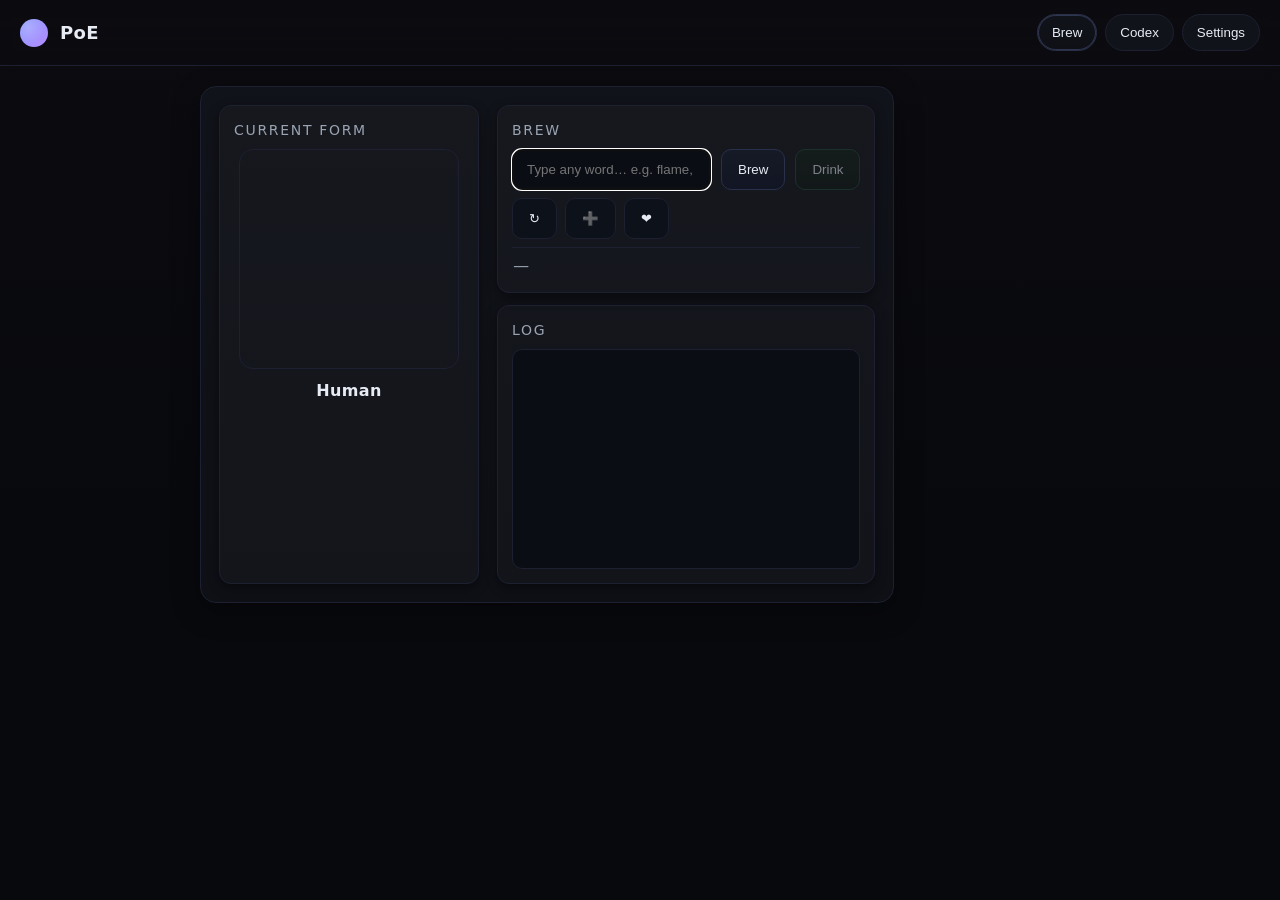
==== index.html @ a190d505 "Extract and organize PoE v4.4.5 project - Lift web app (index.html, CSS, assets/, data/, src/) to re" ====
<!doctype html>
<html lang="th">
<head>
  <meta charset="utf-8" />
  <meta name="viewport" content="width=device-width, initial-scale=1" />
  <title>PoE v4.5 (clean core)</title>
  <link rel="stylesheet" href="style.css" />
  <link rel="stylesheet" href="ui.css" />
  <link rel="stylesheet" href="animation.css">
</head>
<body>
  <header class="top" role="banner">
  <div class="brand">
    <div class="logo" aria-hidden="true"></div>
    <h1>PoE</h1>
  </div>
  <nav class="tabs" role="tablist" aria-label="Main Tabs">
    <button class="tab-btn" role="tab" aria-selected="true"  data-tab="brew">Brew</button>
    <button class="tab-btn" role="tab" aria-selected="false" data-tab="codex">Codex</button>
    <button class="tab-btn" role="tab" aria-selected="false" data-tab="settings">Settings</button>
  </nav>
</header>

  <main class="wrap">
    <!-- BREW -->
      <section id="tab-brew" class="panel" role="tabpanel">
    <div class="brew-grid">
      <div class="card">
        <p class="title">Current Form</p>
        <div class="form-box">
          <div class="form-img" id="stFormImg">IMG</div>
          <div class="form-name" id="stForm">human</div>
        </div>
      </div>
      <div class="brew-box">
        <div class="card">
          <p class="title">Brew</p>
          <div class="input-row">
            <input id="labelInput" placeholder="Type any word… e.g. flame, death" autocomplete="off" />
            <button class="btn primary" id="brewBtn">Brew</button>
            <button class="btn ok" id="drinkBtn" disabled>Drink</button>
          </div>
          <div id="resultBox" class="muted" style="margin-top:8px">—</div>
        </div>
        <div class="card">
          <p class="title">Log</p>
          <div class="log-box" id="log" aria-live="polite"></div>
        </div>
      </div>
    </div>
  </section>

  <!-- Codex -->
  <section id="tab-codex" class="panel" role="tabpanel" hidden>
  <div id="codex-summary" class="codex-summary-bar"></div>
  <div class="codex-tabs" role="tablist" aria-label="Codex Tabs">
    <button class="codex-btn" role="tab" aria-selected="true" data-sub="kw">Keywords</button>
    <button class="codex-btn" role="tab" aria-selected="false" data-sub="forms">Forms</button>
    <button class="codex-btn" role="tab" aria-selected="false" data-sub="endings">Endings</button>
  </div>
  <div id="codex-content"></div>
</section>

  <!-- Settings -->
  <section id="tab-settings" class="panel" role="tabpanel" hidden>
  <div class="card danger">
    <p class="title">Danger Zone</p>
    <button class="btn danger" id="btnReset">Hard Reset</button>
  </div>

  <div class="card">
    <p class="title">Display & Accessibility</p>
    <label class="row"><input type="checkbox" id="setCompact"> Compact UI</label>
    <label class="row"><input type="checkbox" id="setContrast"> High Contrast</label>
    <label class="row"><input type="checkbox" id="setInstant"> Instant Overlays</label>
    <label class="row"><input type="checkbox" id="setAutoScroll"> Auto-scroll Log</label>
  </div>

  <div class="card">
    <p class="title">Credits</p>
    <div class="muted">Potion of Everything — UI v1</div>
  </div>
  <!-- STATE -->
    <section class="card">
      <h2>State</h2>
      <div>Form: <b id="stForm">human</b></div>
      <div>Buffer: <span id="stBuffer" class="mono">—</span></div>
      <div>Outcome: <span id="stOutcome">—</span></div>
      <div class="btns">
        <button id="btnClearBuf">Clear Buffer</button>
        <button id="btnReset">Hard Reset</button>
      </div>
    </section>
    
    <!-- === Brew Defaults === -->
<div class="card">
  <p class="title">Brew Defaults</p>

  <div class="row">
    <label for="setDefaultWord">Default Brew Word</label><br>
    <input id="setDefaultWord" type="text" placeholder="เช่น flame frost" style="width:100%;max-width:420px">
    <p class="muted" style="margin:6px 0 0">
      ถ้าช่อง Brew ว่างอยู่ เมื่อกด Brew จะใช้คำนี้อัตโนมัติ (ปุ่มลัด “Brew default” ก็อ่านจากค่านี้)
    </p>
  </div>
</div>

</section>

  <!-- Overlay -->
<div id="overlay" class="overlay hidden" aria-modal="true" role="dialog">
  <div class="overlay-card">
    <img id="overlayImage" class="overlay-img" alt="" />
    <div id="overlayTitle" class="overlay-title"></div>
    <div id="overlayDesc" class="overlay-desc"></div>
    <div class="overlay-actions" id="overlayActions"></div>
    <button id="overlayClose" class="overlay-close">×</button>
  </div>
</div>
  
  <!-- (ไม่บังคับ) bottom tabs -->
<!--
<nav class="bottom-tabs" role="tablist" aria-label="Main Tabs (Bottom)">
  <button class="tab-btn" role="tab" aria-selected="true"  data-tab="brew">Brew</button>
  <button class="tab-btn" role="tab" aria-selected="false" data-tab="codex">Codex</button>
  <button class="tab-btn" role="tab" aria-selected="false" data-tab="settings">Settings</button>
</nav>
-->

  <!-- Data ของคุณ -->
  <script defer src="data/data_keywords.js"></script>
  <script defer src="data/data_forms.js"></script>
  <script defer src="data/data_endings_new.js"></script>
  <script defer src="data/data_recipes.js"></script>

  <!-- Engine -->
  <script defer src="src/engine/save.js"></script>
  <script defer src="src/engine/overlay.js"></script>
  <script defer src="src/engine/chain.js"></script>
  <script defer src="src/engine/adapter.js"></script>
  <script defer src="src/engine/recipe_validator.js"></script>
<script>
  // ให้แน่ใจว่าเรียกหลังจาก adapter set window.RECIPES แล้ว
  document.addEventListener('DOMContentLoaded', ()=>{
    if (window.RECIPES) RecipeValidator.run(window.RECIPES);
  });
</script>
  <!-- UI -->
  <script defer src="src/ui/app.js"></script>
  <script defer src="src/ui/codex.js"></script>
  <script defer src="src/ui/brew.js"></script>
  <script defer src="src/ui/settings.js"></script>
  <script defer src="src/ui/animation.js"></script>
</body>
</html>
---- style.css ----
:root{
  --bg:#111; --card:#1b1b1b; --text:#f5f5f5; --muted:#aaa; --accent:#ff1f7a;
  --r:12px; --m:12px; --l:20px;
  font-family: system-ui, "Noto Sans Thai", sans-serif;
}
*{box-sizing:border-box}
body{margin:0;background:var(--bg);color:var(--text)}
.topbar{padding:10px 16px;border-bottom:1px solid #222}
.wrap{display:grid;gap:16px;padding:16px;grid-template-columns:1fr}
@media(min-width:900px){.wrap{grid-template-columns:1fr 1fr 1fr}}
.card{background:var(--card);border-radius:var(--r);padding:var(--l);box-shadow:0 4px 12px rgba(0,0,0,.45)}
.brew-row{display:flex;gap:8px}
.brew-row input{flex:1;padding:10px;border-radius:10px;border:0}
button{padding:10px 14px;border:0;border-radius:10px;background:var(--accent);color:#fff;cursor:pointer}
button:disabled{opacity:.5;cursor:not-allowed}
.result{margin-top:8px;color:var(--muted)}
.log{max-height:40vh;overflow:auto;border:1px solid #333;border-radius:10px;padding:8px}
.log > div{padding:2px 0;border-bottom:1px dashed #333}
.mono{font-family: ui-monospace, SFMono-Regular, Menlo, Consolas, monospace}
.btns{display:flex;gap:8px;margin-top:8px}

/* Overlay */
.overlay{position:fixed;inset:0;display:flex;align-items:center;justify-content:center;background:rgba(0,0,0,.6)}
.hidden{display:none}
.overlay-card{width:min(92vw,520px);background:#000;border:3px solid #fff;border-radius:18px;padding:16px;position:relative}
.overlay-img{width:100%;height:240px;object-fit:contain;background:#111;border-radius:10px}
.overlay-title{font-size:22px;font-weight:800;margin:8px 0}
.overlay-desc{opacity:.9;margin-bottom:8px}
.overlay-actions{display:flex;gap:8px;flex-wrap:wrap}
.overlay-close{position:absolute;top:8px;right:8px;width:40px;height:40px;border-radius:50%;background:#222}


/* Settings layout */
#tab-settings .row { display:block; margin:6px 0; }

/* Compact */
.compact-ui body { font-size: 0.92em; }
.compact-ui .viewer-img { height: clamp(200px, 30vh, 360px); }

/* High contrast */
.high-contrast body { background:#000; color:#fff; }
.high-contrast .muted { color:#9ad; }

/* Instant overlays: ถ้าเคยมีทรานซิชัน ก็ปิดทิ้ง */
.instant-overlay #overlay { transition: none !important; }


/* ===== Overlay: enter/exit ===== */
@keyframes ovPopIn   { from{opacity:0; transform:scale(.96)} to{opacity:1; transform:scale(1)} }
@keyframes ovPopOut  { from{opacity:1; transform:scale(1)}   to{opacity:0; transform:scale(.98)} }
.overlay-card.anim-in  { animation: ovPopIn .28s ease both; }
.overlay-card.anim-out { animation: ovPopOut .18s ease both; }

/* ===== Endings: Ken Burns ที่รูปด้านบน ===== */
@keyframes kenburns { from{transform:scale(1)} to{transform:scale(1.08)} }
.overlay-card .ov-img.kenburns { animation: kenburns 5s ease forwards; }

/* ===== Evolution: pulse ม่านดำสั้น ๆ ===== */
@keyframes pulseDark { 0%,100%{opacity:.75} 50%{opacity:.9} }
#fadeCurtain.pulse { animation: pulseDark 600ms ease 3; }

/* ===== Mini progress bar (มีลายวิ่ง) ===== */
@keyframes progressStripe { to { background-position: 30px 0; } }
.miniBar { height:10px; border-radius:999px; background:#20232a; overflow:hidden; }
.miniBar .fill{
  height:100%;
  background: repeating-linear-gradient(90deg, rgba(255,255,255,.18) 0 15px, rgba(255,255,255,.28) 15px 30px), #5865f2;
  background-size:30px 100%, auto;
  animation: progressStripe .8s linear infinite;
  width:0%;
  transition: width .2s linear;
}

/* ===== Game Over: ปุ่มเด้งเล็กน้อยตอนโผล่ ===== */
@keyframes btnAttention { 0%{transform:scale(1)} 30%{transform:scale(1.06)} 100%{transform:scale(1)} }
#gameOver #goContinue.appear { animation: btnAttention .45s ease .1s both; }
---- ui.css ----
:root{
  --bg:#0b0b10; --panel:#11131a; --panel-2:#0e1016; --text:#e7ebf4; --muted:#9aa3b2;
  --accent:#8b9dff; --accent-2:#61d1c2; --danger:#f56b6b; --ok:#86e49d; --border:#1c2030;
  --radius:16px; --radius-sm:12px; --gap:14px; --shadow:0 8px 28px rgba(0,0,0,.35);
}

/* Base */
html,body{height:100%}
body{margin:0;background:linear-gradient(180deg,var(--bg),#08090d 60%);color:var(--text);
  font:16px/1.5 system-ui,Segoe UI,Roboto,Arial}
a{color:var(--accent)}
.wrap{max-width:920px;margin:0 auto;padding:20px}

/* Header */
header.top{
  display:flex;align-items:center;justify-content:space-between;gap:10px;
  padding:14px 20px;border-bottom:1px solid var(--border);position:sticky;top:0;
  backdrop-filter:saturate(1.1) blur(6px);
  background:linear-gradient(180deg,rgba(11,11,16,.9),rgba(11,11,16,.6));z-index:20
}
.brand{display:flex;align-items:center;gap:12px}
.brand .logo{width:28px;height:28px;border-radius:50%;
  background:radial-gradient(circle at 30% 30%,#fff3,transparent 60%),linear-gradient(135deg,var(--accent),#b38bff)}
.brand h1{font-size:18px;margin:0;font-weight:700;letter-spacing:.3px}

/* Tabs (top or bottom share styles) */
.tab-btn{padding:10px 14px;background:var(--panel);border:1px solid var(--border);
  border-radius:999px;color:var(--text);cursor:pointer}
.tab-btn[aria-selected="true"]{
  background:linear-gradient(180deg,var(--panel),var(--panel-2));border-color:#2a3045;box-shadow:inset 0 0 0 1px #2e3550
}
nav.tabs{display:flex;gap:8px;flex-wrap:wrap}

/* Optional: bottom tabs bar */
.bottom-tabs{
  position:sticky;bottom:0;z-index:30;display:flex;justify-content:center;gap:10px;
  padding:10px 14px;border-top:1px solid var(--border);
  background:linear-gradient(180deg,rgba(8,9,13,.4),rgba(8,9,13,.9));backdrop-filter:blur(10px)
}
.bottom-tabs .tab-btn{padding:12px 16px}

/* Panels & Cards */
main{padding:18px 0}
.panel{background:linear-gradient(180deg,var(--panel),var(--panel-2));border:1px solid var(--border);
  border-radius:var(--radius);box-shadow:var(--shadow);padding:18px}
.card{background:rgba(255,255,255,.02);border:1px solid var(--border);border-radius:var(--radius-sm);padding:14px}
.title{font-size:14px;color:var(--muted);margin:0 0 8px 0;text-transform:uppercase;letter-spacing:.12em}

/* Brew layout */
.brew-grid{display:grid;grid-template-columns:260px 1fr;gap:18px}
@media (max-width:860px){.brew-grid{grid-template-columns:1fr}}

.form-box{display:flex;flex-direction:column;align-items:center;gap:10px}
.form-img{width:100%;max-width:220px;aspect-ratio:1/1;border-radius:14px;border:1px solid var(--border);background:
  radial-gradient(circle at 60% 20%, #ffffff10 0 40%, transparent 60%),
  linear-gradient(135deg,#2c2f48,#1a1d2b);display:grid;place-items:center;color:#9aa3b2;font-weight:600}
.form-name{font-weight:700;letter-spacing:.4px}

.brew-box{display:flex;flex-direction:column;gap:12px}
.input-row{display:flex;gap:10px}
.input-row input{flex:1;padding:12px 14px;border-radius:10px;border:1px solid var(--border);background:#0a0d14;color:var(--text)}
.btn{padding:12px 16px;border-radius:10px;border:1px solid var(--border);background:#0d1119;color:var(--text);cursor:pointer}
.btn:disabled{opacity:.5;cursor:not-allowed}
.btn.primary{background:linear-gradient(180deg,#151a26,#121624);border-color:#29304a}
.btn.ok{background:linear-gradient(180deg,#142219,#101a14);border-color:#244a39}
.btn.danger{background:linear-gradient(180deg,#2a1010,#1a0c0c);border-color:#492323}

.log-box{height:220px;overflow:auto;border-radius:10px;border:1px solid var(--border);background:#0a0d14;padding:10px}
.log-line{display:flex;gap:8px;align-items:flex-start}
.log-time{color:var(--muted);font-size:12px;min-width:64px}
.chip{display:inline-flex;gap:6px;align-items:center;font-size:12px;padding:2px 8px;border-radius:999px;border:1px solid var(--border);background:#10131c;color:var(--muted)}

/* Codex base (ใช้ต่อในแพ็กถัดไป) */
.codex-tabs{display:flex;gap:8px;margin-bottom:10px}
.codex-btn{padding:8px 12px;border-radius:8px;border:1px solid var(--border);background:#0e1118;color:var(--text);cursor:pointer}
.codex-btn[aria-selected="true"]{background:#131827}
.codex-grid{display:grid;grid-template-columns:repeat(auto-fill,minmax(200px,1fr));gap:12px}
.codex-card{border:1px solid var(--border);border-radius:12px;background:#0b0f17;padding:12px;display:flex;flex-direction:column;gap:8px}
.codex-card .name{font-weight:700;margin-bottom:2px}
.muted{color:var(--muted)}

#resultBox {
  font-style: italic;
  color: var(--muted);
  padding-top: 6px;
  border-top: 1px solid var(--border);
  margin-top: 10px;
}

/* Utility */
.hidden{display:none !important}

/* ===== Codex → Keywords ===== */
.kw-head{display:flex;flex-direction:column;gap:10px;margin-bottom:12px}
.kw-selected{display:flex;flex-wrap:wrap;gap:10px;align-items:center;border:1px solid var(--border);background:#0b0f17;border-radius:12px;padding:12px}
.kw-title{font-weight:800;letter-spacing:.3px}
.kw-tags{display:flex;gap:6px;flex-wrap:wrap}
.kw-tag{font-size:11px;padding:2px 8px;border:1px solid var(--border);border-radius:999px;background:#0f1420;color:var(--muted)}
.kw-actions{margin-left:auto;display:flex;gap:8px}
.kw-actions .btn{padding:8px 12px;border-radius:10px}

.kw-az{display:flex;flex-wrap:wrap;gap:6px}
.kw-az .az-btn{padding:6px 10px;font-size:12px;border-radius:999px;border:1px solid var(--border);background:#0e1118;color:var(--text);cursor:pointer}
.kw-az .az-btn[aria-pressed="true"]{background:#131827}

.kw-list{border:1px solid var(--border);background:#0a0d14;border-radius:12px;height:360px;overflow:auto}
.kw-item{display:flex;justify-content:space-between;align-items:center;padding:10px 12px;border-bottom:1px solid #0f1220;cursor:pointer}
.kw-item:last-child{border-bottom:0}
.kw-item:hover{background:#0f1420}
.kw-item .name{font-weight:600}
.kw-item .id{color:var(--muted);font-size:12px}
.kw-item .mini-tags{display:flex;gap:6px}
.kw-item .mini-tags .kw-tag{transform:scale(.9)}

.overlay-lite{position:fixed;inset:0;background:rgba(0,0,0,.6);display:none;align-items:center;justify-content:center;z-index:60}
.overlay-lite.active{display:flex}
.overlay-card{background:#0b0f17;border:1px solid var(--border);border-radius:16px;box-shadow:var(--shadow);padding:16px;max-width:520px;width:92%;display:flex;flex-direction:column;gap:12px;align-items:center}
.overlay-img{width:280px;max-width:80%;aspect-ratio:1/1;border:1px solid var(--border);border-radius:12px;display:grid;place-items:center;background:linear-gradient(135deg,#2c2f48,#1a1d2b);color:#aab2c5;font-weight:700}

/* Locked keyword (= ยังไม่ค้นพบ) */
.kw-item.is-locked{ opacity:.6; cursor:not-allowed }
.kw-item.is-locked .mini-tags{ visibility:hidden }  /* ซ่อนอีโมจิในแถวรายการ */
.kw-selected.is-locked .kw-tags{ display:none }     /* ซ่อนแท็กบนกล่องรายละเอียด */
.kw-selected .hint{ color:var(--muted); font-size:12px }.

/* ===== Codex • Forms ===== */
.forms-wrap { display: grid; gap: 12px; }

/* Viewer บนสุด (เล็กลง) */
.forms-viewer { display: grid; place-items: center; gap: 8px; }
.viewer-img {
  width: min(320px, 100%); /* เดิม 420px → ย่อ */
  aspect-ratio: 1 / 1;
  border: 1px solid var(--border);
  border-radius: 12px;
  background: #000;       /* fallback */
  display: grid; place-items: center;
}
.viewer-name { font-weight: 700; font-size: 16px; text-align: center; }
.viewer-acts { display: flex; gap: 8px; justify-content: center; }
.btn-sm { padding: 8px 10px; border-radius: 8px; }

/* Pager + Thumb grid (2 × 6) */
.forms-head { display: flex; align-items: center; justify-content: space-between; }
.forms-pager { display: flex; gap: 8px; align-items: center; }
.forms-info { color: var(--muted); font-size: 12px; }

.forms-grid {
  display: grid;
  grid-template-columns: repeat(6, 1fr);
  grid-template-rows: repeat(2, auto);
  gap: 8px;               /* ย่อ gap */
}

.form-card {
  border: 1px solid var(--border);
  border-radius: 10px;
  background: var(--panel-2, #0e1016);
  padding: 6px;           /* ย่อ padding */
  cursor: pointer;
}
.form-card.selected { box-shadow: 0 0 0 2px var(--accent) inset; }

.form-thumb {
  width: 100%;
  aspect-ratio: 1 / 1;
  border: 1px solid var(--border);
  border-radius: 8px;
  background: #000;       /* default = ดำ */
  display: grid; place-items: center;
  overflow: hidden;
}
.form-label { text-align: center; margin-top: 6px; font-size: 12px; color: var(--muted); }

/* สถานะค้นพบ/ไม่ค้นพบ */
.form-card.locked .form-label { color: var(--muted); }
.form-card.locked .form-thumb { background: #000 !important; }
.form-card.unlocked .form-thumb.has-img { background-size: cover; background-position: center; }

/* Responsive: มือถือแคบลงเหลือ 3×4 */
@media (max-width: 720px) {
  .forms-grid { grid-template-columns: repeat(3, 1fr); grid-template-rows: repeat(4, auto); }
  .viewer-img { width: min(260px, 100%); } /* ย่ออีกนิดบนมือถือ */
}

/* ===== Codex • Endings ===== */
.endings-wrap { display: grid; gap: 12px; }

/* Viewer */
.ending-viewer { display: grid; place-items: center; gap: 8px; }
.ending-img {
  width: min(320px, 100%);
  aspect-ratio: 1 / 1;
  border: 1px solid var(--border);
  border-radius: 12px;
  background: #000;
  display: grid; place-items: center;
  overflow: hidden;
}
.ending-img.has-img { background-size: cover; background-position: center; }
.ending-img.is-locked { filter: blur(6px) brightness(0.5); }
.ending-name { font-weight: 700; font-size: 16px; text-align: center; }
.ending-acts { display: flex; gap: 8px; justify-content: center; }
.btn-sm { padding: 8px 10px; border-radius: 8px; }

/* Pager + Grid 2×6 */
.endings-head { display: flex; align-items: center; justify-content: space-between; }
.endings-pager { display: flex; gap: 8px; align-items: center; }
.endings-info { color: var(--muted); font-size: 12px; }

.endings-grid {
  display: grid;
  grid-template-columns: repeat(6, 1fr);
  grid-template-rows: repeat(2, auto);
  gap: 8px;
}

.ending-card {
  border: 1px solid var(--border);
  border-radius: 10px;
  background: var(--panel-2, #0e1016);
  padding: 6px;
  cursor: pointer;
}
.ending-card.selected { box-shadow: 0 0 0 2px var(--accent) inset; }

.ending-thumb {
  width: 100%;
  aspect-ratio: 1 / 1;
  border: 1px solid var(--border);
  border-radius: 8px;
  background: #000;
  overflow: hidden;
}
.ending-thumb.has-img { background-size: cover; background-position: center; }
.ending-thumb.is-locked { filter: blur(6px) brightness(0.5); }

/* มือถือ: 3×4 */
@media (max-width: 720px) {
  .endings-grid { grid-template-columns: repeat(3, 1fr); grid-template-rows: repeat(4, auto); }
  .ending-img { width: min(260px, 100%); }
}

.codex-summary-bar{
  display:flex; align-items:center; justify-content:center;
  gap:10px; padding:8px 10px; margin-bottom:10px;
  border:1px solid var(--border); border-radius:12px;
  background:linear-gradient(180deg,var(--panel),var(--panel-2));
  color:var(--muted); font-size:14px;
}
.codex-summary-bar b{ color:var(--text); font-weight:700 }
.codex-summary-bar .dot{ opacity:.6 }

/* รูปใหญ่ */
.viewer-img img,
.ending-img img {
  width: 100%;
  height: 100%;
  object-fit: contain;      /* เห็นทั้งภาพ ไม่ซูมเกิน */
  object-position: center;
  display: block;
  background: #000;
}

/* thumbnail/grids */
.form-thumb img,
.ending-thumb img {
  width: 100%;
  height: 100%;
  object-fit: cover;        /* อยากให้เต็มช่องแบบการ์ดเล็ก ๆ */
  object-position: center;
  display: block;
}

/* ทำให้การ์ด Overlay อยู่สูงกว่าม่านดำ */
#overlay { z-index: 9999; }

/* ===== Overlay: responsive sizes ===== */
#overlay { padding: 16px; }

.overlay-card {
  width: min(92vw, 680px);
  max-height: min(90vh, 820px);
  display: flex;
  flex-direction: column;
  background: #111;
  border-radius: 16px;
  box-shadow: 0 14px 48px rgba(0,0,0,.45);
  overflow: hidden;
}

/* ใหญ่ขึ้นสำหรับจอมือถือแนวตั้ง/ต้องการภาพเด่น */
.overlay-card.lg {
  width: min(96vw, 960px);
  max-height: min(92vh, 920px);
}

/* เต็มหน้าจอ */
.overlay-card.full {
  width: 100vw;
  height: 100vh;
  max-height: 100vh;
  border-radius: 0;
}

/* ส่วนภาพด้านบน */
.overlay-card .ov-img {
  width: 100%;
  aspect-ratio: 16/9;
  background: #000 center / cover no-repeat;
}

/* โหมด contain (เผื่อภาพตั้งแนว/โปสเตอร์) */
.overlay-card.contain .ov-img { background-size: contain; background-color:#000; }

/* ถ้าเต็มจอ ให้ภาพกินพื้นที่บน 40vh แล้วที่เหลือเป็นเนื้อหาเลื่อน */
.overlay-card.full .ov-img { height: 40vh; aspect-ratio: auto; }

/* เนื้อหา */
.overlay-card .ov-body { padding: 16px 18px 18px; overflow: auto; }
.overlay-card .ov-actions { display:flex; gap:10px; flex-wrap:wrap; margin-top: 10px; }
---- animation.css ----
/* ===== Animation Pack: Brew Progress, Overlay Fade, Transform Flash ===== */

/* --- Brew Progress Bar --- */
#brew-progress {
  position: fixed; /* sit above gameplay; change to absolute within container if preferred */
  left: 50%;
  bottom: 24px;
  transform: translateX(-50%);
  width: min(640px, 70vw);
  height: 14px;
  border-radius: 999px;
  background: rgba(255,255,255,0.12);
  overflow: hidden;
  opacity: 0;
  pointer-events: none;
  transition: opacity 200ms ease;
  z-index: 5000;
}
#brew-progress.show { opacity: 1; }
#brew-progress .bar {
  width: 0%;
  height: 100%;
  background: linear-gradient(90deg, rgba(140,200,255,1), rgba(110,240,255,1));
  background-size: 200% 100%;
  animation: brewGlow 1200ms linear infinite;
}
@keyframes brewGlow {
  from { background-position: 200% 0; }
  to   { background-position: -200% 0; }
}

/* --- Screen-wide black flash for form transform --- */
#flash-black {
  position: fixed;
  inset: 0;
  background: #000;
  opacity: 0;
  pointer-events: none;
  z-index: 6000;
}
.flash-active {
  animation: flashDark 300ms ease-in-out var(--flash-count, 3);
}
@keyframes flashDark {
  0%, 100% { opacity: 0; }
  50% { opacity: 1; }
}

/* --- Generic fade-in/out helpers for overlays/endings --- */
.fadeable {
  opacity: 0;
  transition: opacity 400ms ease;
}
.fadeable.is-open {
  opacity: 1;
}
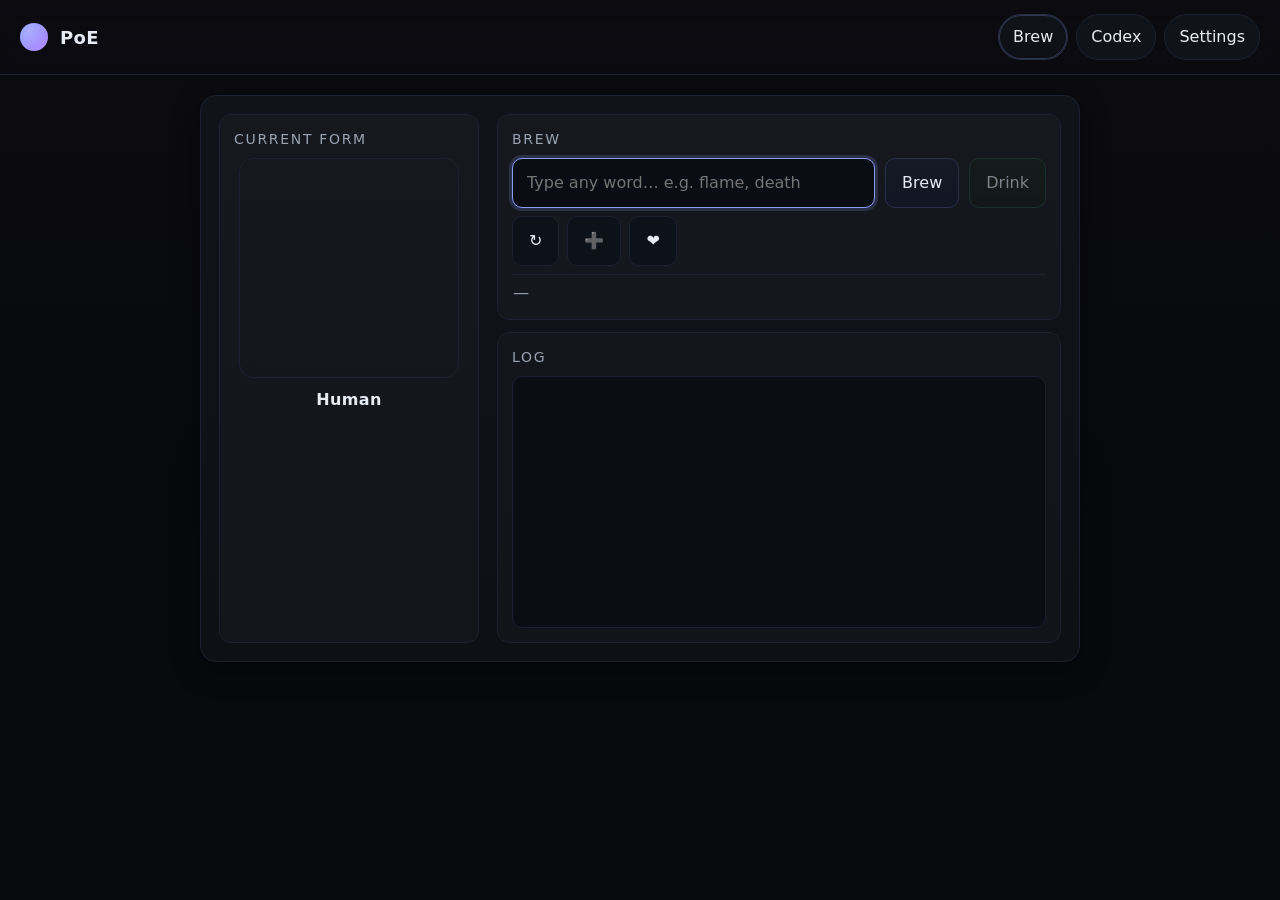
==== commit c5e9fc6c: "Clean up and modernize UI for desktop and mobile - Resolve clashing stylesheets: trim style.css to b" ====
--- a/index.html
+++ b/index.html
@@ -83,12 +83,10 @@
   <!-- STATE -->
     <section class="card">
       <h2>State</h2>
-      <div>Form: <b id="stForm">human</b></div>
       <div>Buffer: <span id="stBuffer" class="mono">—</span></div>
       <div>Outcome: <span id="stOutcome">—</span></div>
       <div class="btns">
         <button id="btnClearBuf">Clear Buffer</button>
-        <button id="btnReset">Hard Reset</button>
       </div>
     </section>
     
@@ -118,14 +116,12 @@
   </div>
 </div>
   
-  <!-- (ไม่บังคับ) bottom tabs -->
-<!--
+  <!-- Bottom tabs: shown on mobile only (CSS), kept in sync with the top tabs by app.js -->
 <nav class="bottom-tabs" role="tablist" aria-label="Main Tabs (Bottom)">
   <button class="tab-btn" role="tab" aria-selected="true"  data-tab="brew">Brew</button>
   <button class="tab-btn" role="tab" aria-selected="false" data-tab="codex">Codex</button>
   <button class="tab-btn" role="tab" aria-selected="false" data-tab="settings">Settings</button>
 </nav>
--->
 
   <!-- Data ของคุณ -->
   <script defer src="data/data_keywords.js"></script>
--- a/style.css
+++ b/style.css
@@ -1,65 +1,46 @@
+/* style.css — base reset, fonts, settings, display modes, animations.
+   The visual theme/layout lives in ui.css (single source of truth). */
+
+*{box-sizing:border-box}
+html{ -webkit-text-size-adjust:100%; }
+
 :root{
-  --bg:#111; --card:#1b1b1b; --text:#f5f5f5; --muted:#aaa; --accent:#ff1f7a;
-  --r:12px; --m:12px; --l:20px;
-  font-family: system-ui, "Noto Sans Thai", sans-serif;
+  /* Thai-friendly base font; colour tokens are defined in ui.css */
+  font-family: system-ui, "Segoe UI", Roboto, "Noto Sans Thai", "Noto Sans", Arial, sans-serif;
 }
-*{box-sizing:border-box}
-body{margin:0;background:var(--bg);color:var(--text)}
-.topbar{padding:10px 16px;border-bottom:1px solid #222}
-.wrap{display:grid;gap:16px;padding:16px;grid-template-columns:1fr}
-@media(min-width:900px){.wrap{grid-template-columns:1fr 1fr 1fr}}
-.card{background:var(--card);border-radius:var(--r);padding:var(--l);box-shadow:0 4px 12px rgba(0,0,0,.45)}
-.brew-row{display:flex;gap:8px}
-.brew-row input{flex:1;padding:10px;border-radius:10px;border:0}
-button{padding:10px 14px;border:0;border-radius:10px;background:var(--accent);color:#fff;cursor:pointer}
-button:disabled{opacity:.5;cursor:not-allowed}
-.result{margin-top:8px;color:var(--muted)}
-.log{max-height:40vh;overflow:auto;border:1px solid #333;border-radius:10px;padding:8px}
-.log > div{padding:2px 0;border-bottom:1px dashed #333}
+
+button, input, select, textarea { font: inherit; }
+
+/* Misc utilities still referenced by markup/JS */
 .mono{font-family: ui-monospace, SFMono-Regular, Menlo, Consolas, monospace}
-.btns{display:flex;gap:8px;margin-top:8px}
-
-/* Overlay */
-.overlay{position:fixed;inset:0;display:flex;align-items:center;justify-content:center;background:rgba(0,0,0,.6)}
-.hidden{display:none}
-.overlay-card{width:min(92vw,520px);background:#000;border:3px solid #fff;border-radius:18px;padding:16px;position:relative}
-.overlay-img{width:100%;height:240px;object-fit:contain;background:#111;border-radius:10px}
-.overlay-title{font-size:22px;font-weight:800;margin:8px 0}
-.overlay-desc{opacity:.9;margin-bottom:8px}
-.overlay-actions{display:flex;gap:8px;flex-wrap:wrap}
-.overlay-close{position:absolute;top:8px;right:8px;width:40px;height:40px;border-radius:50%;background:#222}
-
+.btns{display:flex;gap:8px;margin-top:8px;flex-wrap:wrap}
 
 /* Settings layout */
-#tab-settings .row { display:block; margin:6px 0; }
+#tab-settings .row { display:block; margin:8px 0; }
 
-/* Compact */
+/* ===== Display modes (toggled on <html> by settings.js) ===== */
 .compact-ui body { font-size: 0.92em; }
-.compact-ui .viewer-img { height: clamp(200px, 30vh, 360px); }
-
-/* High contrast */
+.compact-ui .viewer-img,
+.compact-ui .ending-img { width: clamp(200px, 30vh, 320px); }
 .high-contrast body { background:#000; color:#fff; }
 .high-contrast .muted { color:#9ad; }
-
-/* Instant overlays: ถ้าเคยมีทรานซิชัน ก็ปิดทิ้ง */
 .instant-overlay #overlay { transition: none !important; }
 
-
-/* ===== Overlay: enter/exit ===== */
+/* ===== Overlay enter/exit ===== */
 @keyframes ovPopIn   { from{opacity:0; transform:scale(.96)} to{opacity:1; transform:scale(1)} }
 @keyframes ovPopOut  { from{opacity:1; transform:scale(1)}   to{opacity:0; transform:scale(.98)} }
 .overlay-card.anim-in  { animation: ovPopIn .28s ease both; }
 .overlay-card.anim-out { animation: ovPopOut .18s ease both; }
 
-/* ===== Endings: Ken Burns ที่รูปด้านบน ===== */
+/* ===== Endings: Ken Burns on the top image ===== */
 @keyframes kenburns { from{transform:scale(1)} to{transform:scale(1.08)} }
 .overlay-card .ov-img.kenburns { animation: kenburns 5s ease forwards; }
 
-/* ===== Evolution: pulse ม่านดำสั้น ๆ ===== */
+/* ===== Evolution: short curtain pulse ===== */
 @keyframes pulseDark { 0%,100%{opacity:.75} 50%{opacity:.9} }
 #fadeCurtain.pulse { animation: pulseDark 600ms ease 3; }
 
-/* ===== Mini progress bar (มีลายวิ่ง) ===== */
+/* ===== Mini progress bar (striped) ===== */
 @keyframes progressStripe { to { background-position: 30px 0; } }
 .miniBar { height:10px; border-radius:999px; background:#20232a; overflow:hidden; }
 .miniBar .fill{
@@ -71,6 +52,6 @@
   transition: width .2s linear;
 }
 
-/* ===== Game Over: ปุ่มเด้งเล็กน้อยตอนโผล่ ===== */
+/* ===== Game Over: button attention pop ===== */
 @keyframes btnAttention { 0%{transform:scale(1)} 30%{transform:scale(1.06)} 100%{transform:scale(1)} }
-#gameOver #goContinue.appear { animation: btnAttention .45s ease .1s both; }+#gameOver #goContinue.appear { animation: btnAttention .45s ease .1s both; }
--- a/ui.css
+++ b/ui.css
@@ -7,7 +7,8 @@
 /* Base */
 html,body{height:100%}
 body{margin:0;background:linear-gradient(180deg,var(--bg),#08090d 60%);color:var(--text);
-  font:16px/1.5 system-ui,Segoe UI,Roboto,Arial}
+  font:16px/1.5 system-ui,"Segoe UI",Roboto,"Noto Sans Thai","Noto Sans",Arial,sans-serif;
+  overflow-x:hidden;-webkit-tap-highlight-color:transparent}
 a{color:var(--accent)}
 .wrap{max-width:920px;margin:0 auto;padding:20px}
 
@@ -33,7 +34,7 @@
 
 /* Optional: bottom tabs bar */
 .bottom-tabs{
-  position:sticky;bottom:0;z-index:30;display:flex;justify-content:center;gap:10px;
+  position:sticky;bottom:0;z-index:30;display:none;justify-content:center;gap:10px;
   padding:10px 14px;border-top:1px solid var(--border);
   background:linear-gradient(180deg,rgba(8,9,13,.4),rgba(8,9,13,.9));backdrop-filter:blur(10px)
 }
@@ -57,8 +58,8 @@
 .form-name{font-weight:700;letter-spacing:.4px}
 
 .brew-box{display:flex;flex-direction:column;gap:12px}
-.input-row{display:flex;gap:10px}
-.input-row input{flex:1;padding:12px 14px;border-radius:10px;border:1px solid var(--border);background:#0a0d14;color:var(--text)}
+.input-row{display:flex;gap:10px;flex-wrap:wrap}
+.input-row input{flex:1 1 200px;padding:12px 14px;border-radius:10px;border:1px solid var(--border);background:#0a0d14;color:var(--text)}
 .btn{padding:12px 16px;border-radius:10px;border:1px solid var(--border);background:#0d1119;color:var(--text);cursor:pointer}
 .btn:disabled{opacity:.5;cursor:not-allowed}
 .btn.primary{background:linear-gradient(180deg,#151a26,#121624);border-color:#29304a}
@@ -121,7 +122,7 @@
 .kw-item.is-locked{ opacity:.6; cursor:not-allowed }
 .kw-item.is-locked .mini-tags{ visibility:hidden }  /* ซ่อนอีโมจิในแถวรายการ */
 .kw-selected.is-locked .kw-tags{ display:none }     /* ซ่อนแท็กบนกล่องรายละเอียด */
-.kw-selected .hint{ color:var(--muted); font-size:12px }.
+.kw-selected .hint{ color:var(--muted); font-size:12px }
 
 /* ===== Codex • Forms ===== */
 .forms-wrap { display: grid; gap: 12px; }
@@ -272,8 +273,8 @@
   display: block;
 }
 
-/* ทำให้การ์ด Overlay อยู่สูงกว่าม่านดำ */
-#overlay { z-index: 9999; }
+/* ทำให้การ์ด Overlay อยู่สูงกว่าม่านดำ + จัดกึ่งกลาง */
+#overlay { z-index: 9999; align-items: center; justify-content: center; }
 
 /* ===== Overlay: responsive sizes ===== */
 #overlay { padding: 16px; }
@@ -318,4 +319,86 @@
 
 /* เนื้อหา */
 .overlay-card .ov-body { padding: 16px 18px 18px; overflow: auto; }
-.overlay-card .ov-actions { display:flex; gap:10px; flex-wrap:wrap; margin-top: 10px; }+.overlay-card .ov-actions { display:flex; gap:10px; flex-wrap:wrap; margin-top: 10px; }
+
+/* =====================================================================
+   Polish & Responsive (clean on PC + mobile) — appended, wins over above
+   ===================================================================== */
+
+/* Smooth, consistent interaction feedback */
+:where(.btn,.tab-btn,.codex-btn,.az-btn,button){
+  transition:background-color .15s ease,border-color .15s ease,box-shadow .15s ease,transform .1s ease,filter .15s ease;
+}
+:where(.card,.form-card,.ending-card,.kw-item){
+  transition:border-color .15s ease,box-shadow .15s ease,transform .12s ease,background-color .15s ease;
+}
+:focus-visible{ outline:2px solid var(--accent); outline-offset:2px; }
+
+/* Buttons: comfortable targets, keep variant hues on hover via brightness */
+.btn{ min-height:40px; }
+.btn:hover:not(:disabled){ border-color:#39426a; filter:brightness(1.12); }
+.btn:active:not(:disabled){ transform:translateY(1px); }
+
+.tab-btn:hover{ border-color:#2a3045; }
+.codex-btn:hover{ background:#131827; }
+.az-btn:hover{ background:#131827; }
+
+/* Cards & thumbnails: subtle lift */
+.form-card:hover,.ending-card:hover{ border-color:#2c3450; transform:translateY(-1px); }
+.kw-item:hover{ background:#0f1420; }
+
+/* Inputs: clear focus ring */
+#labelInput:focus,
+#setDefaultWord:focus{ border-color:var(--accent); box-shadow:0 0 0 3px rgba(139,157,255,.18); outline:none; }
+
+/* Settings headings */
+.card h2{ font-size:15px; margin:0 0 8px; letter-spacing:.02em; }
+
+/* Codex summary bar wraps instead of overflowing */
+.codex-summary-bar{ flex-wrap:wrap; row-gap:4px; }
+
+/* Codex sub-tabs scroll horizontally on narrow screens */
+.codex-tabs{ overflow-x:auto; -webkit-overflow-scrolling:touch; padding-bottom:2px; }
+.codex-tabs::-webkit-scrollbar{ height:0; }
+.codex-btn{ white-space:nowrap; }
+
+/* Fluid heights so panels fit any viewport */
+.log-box{ height:clamp(160px, 28vh, 260px); }
+.kw-list{ height:clamp(260px, 48vh, 420px); }
+
+/* ===== Tablet ===== */
+@media (max-width: 860px){
+  .wrap{ padding:16px; }
+}
+
+/* ===== Phone: swap top tabs for a fixed bottom nav ===== */
+@media (max-width: 640px){
+  header.top{ padding:10px 14px; }
+  .brand h1{ font-size:16px; }
+  .wrap{ padding:14px; }
+  main{ padding:12px 0; }
+  .panel{ padding:14px; border-radius:14px; }
+
+  header.top nav.tabs{ display:none; }
+  .bottom-tabs{
+    display:flex; position:fixed; left:0; right:0; bottom:0;
+    padding-bottom:calc(10px + env(safe-area-inset-bottom));
+  }
+  body{ padding-bottom:76px; }
+
+  /* Bigger touch targets */
+  .btn,.tab-btn,.codex-btn,.bottom-tabs .tab-btn{ min-height:44px; }
+  .input-row .btn{ flex:1 1 auto; }
+
+  .forms-grid,.endings-grid{ gap:6px; }
+}
+
+/* ===== Small phone: 2-up thumbnail grids ===== */
+@media (max-width: 380px){
+  .forms-grid,.endings-grid{ grid-template-columns:repeat(2,1fr); grid-template-rows:auto; }
+}
+
+/* Respect reduced-motion preferences */
+@media (prefers-reduced-motion: reduce){
+  *{ animation-duration:.001ms !important; animation-iteration-count:1 !important; transition-duration:.001ms !important; }
+}
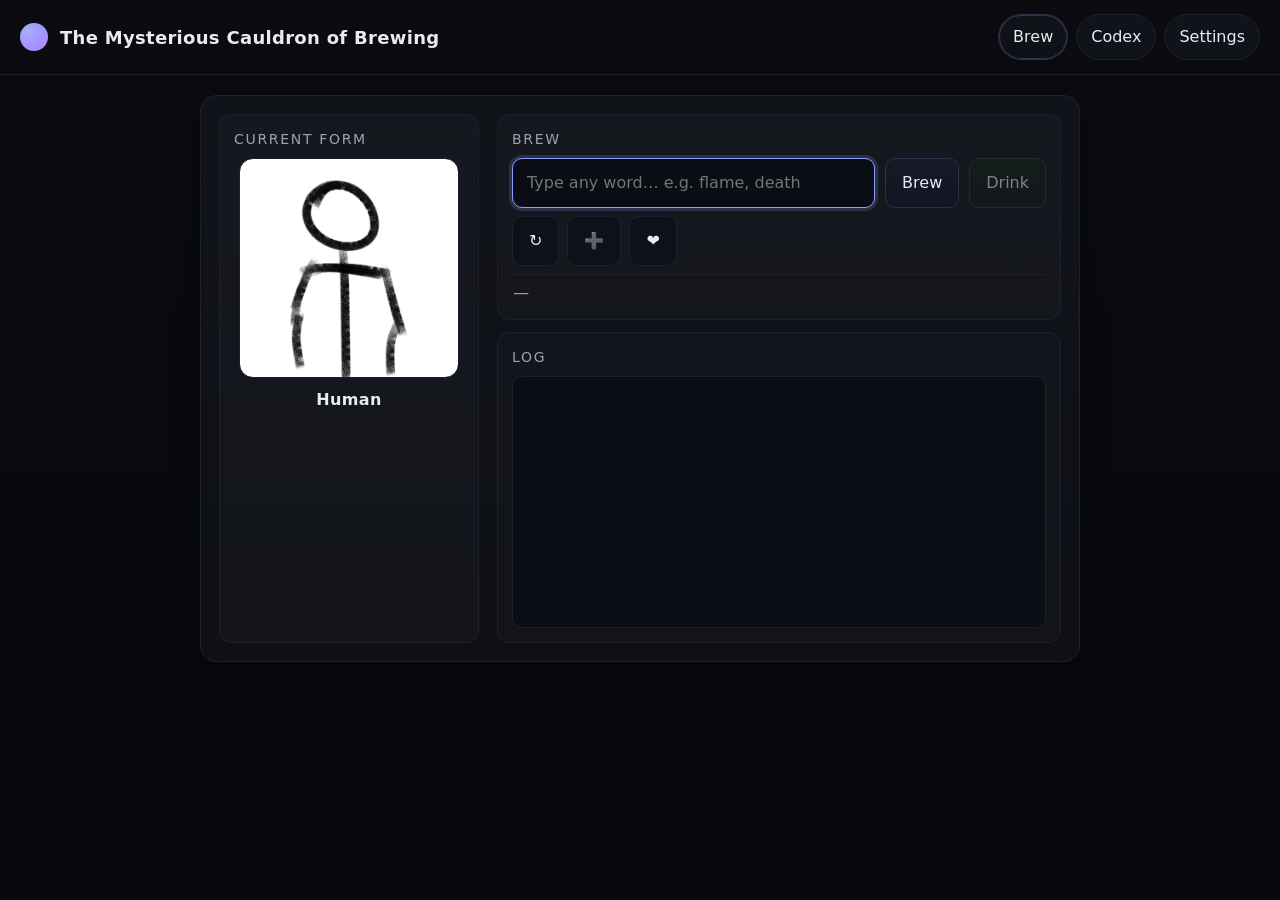
==== commit 771c824a: "Add Human/Demon/Angel evolution lines, flavor text, and new form assets - New forms: Super Human (ev" ====
--- a/index.html
+++ b/index.html
@@ -3,7 +3,7 @@
 <head>
   <meta charset="utf-8" />
   <meta name="viewport" content="width=device-width, initial-scale=1" />
-  <title>PoE v4.5 (clean core)</title>
+  <title>PoE v5 (clean core)</title>
   <link rel="stylesheet" href="style.css" />
   <link rel="stylesheet" href="ui.css" />
   <link rel="stylesheet" href="animation.css">
@@ -12,7 +12,7 @@
   <header class="top" role="banner">
   <div class="brand">
     <div class="logo" aria-hidden="true"></div>
-    <h1>PoE</h1>
+    <h1>The Mysterious Cauldron of Brewing</h1>
   </div>
   <nav class="tabs" role="tablist" aria-label="Main Tabs">
     <button class="tab-btn" role="tab" aria-selected="true"  data-tab="brew">Brew</button>
--- a/ui.css
+++ b/ui.css
@@ -69,6 +69,10 @@
 .log-box{height:220px;overflow:auto;border-radius:10px;border:1px solid var(--border);background:#0a0d14;padding:10px}
 .log-line{display:flex;gap:8px;align-items:flex-start}
 .log-time{color:var(--muted);font-size:12px;min-width:64px}
+.log-box .flavor{color:var(--muted);font-style:italic}
+.log-box.awaiting-tap{cursor:pointer}
+.log-box .log-continue{color:var(--muted);font-size:12px;user-select:none;animation:logBlink 1.1s ease-in-out infinite}
+@keyframes logBlink{0%,100%{opacity:.25}50%{opacity:1}}
 .chip{display:inline-flex;gap:6px;align-items:center;font-size:12px;padding:2px 8px;border-radius:999px;border:1px solid var(--border);background:#10131c;color:var(--muted)}
 
 /* Codex base (ใช้ต่อในแพ็กถัดไป) */
